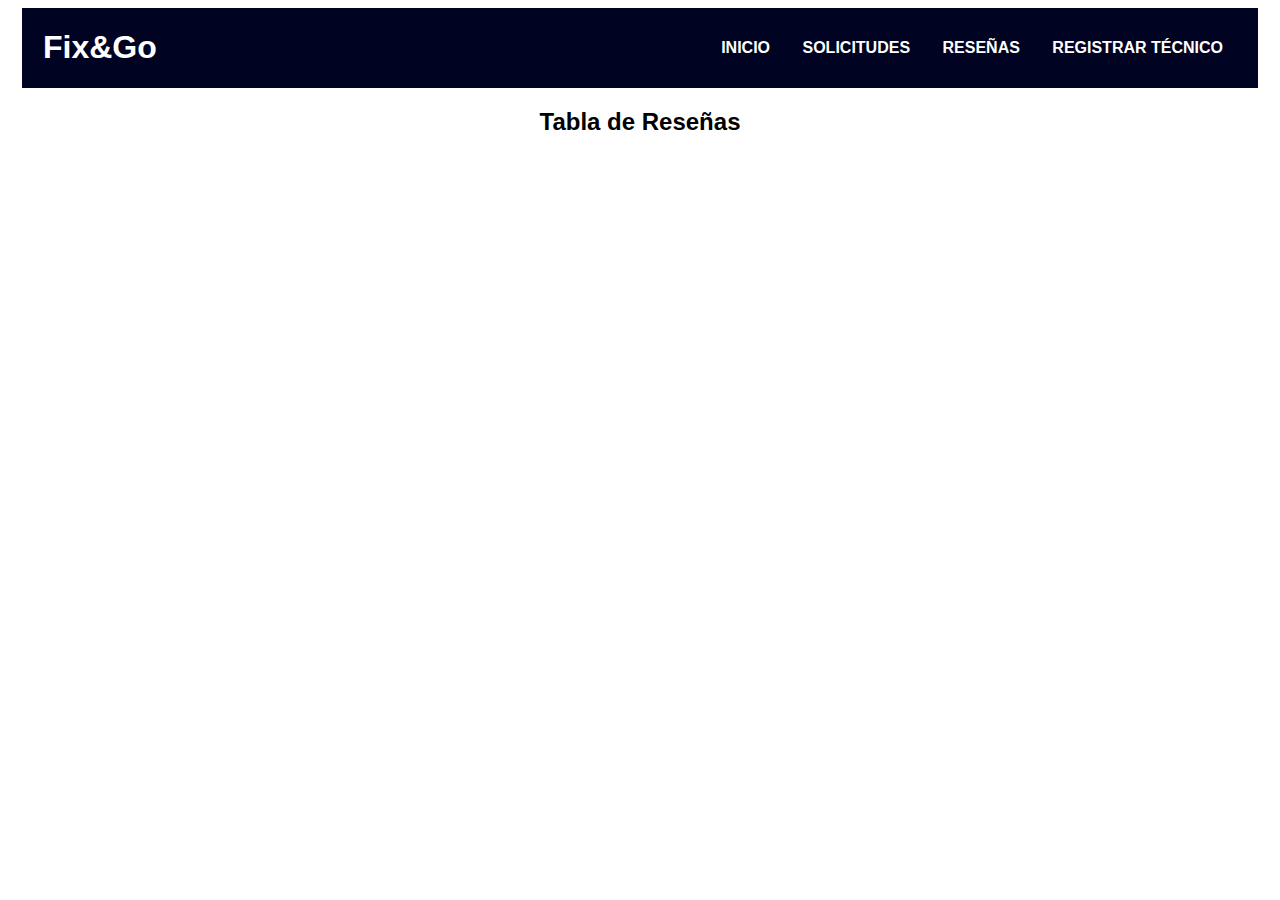
==== html/admReseñas.html @ eee5cd03 "Add files via upload" ====
<!DOCTYPE html>
<html lang="en">
<head>
    <meta charset="UTF-8">
    <meta name="viewport" content="width=device-width, initial-scale=1.0">
    <title>Solicitudes</title>
    <link rel="stylesheet" href="../css/admReseñas.css">
</head>
<header>
    <nav>
        <h1>Fix&Go</h1>
    <ul>
        <li><a href="admin.html">INICIO</a></li>
        <li><a href="admSolicitud.html">SOLICITUDES</a></li>
        <li><a href="admReseñas.html">RESEÑAS</a></li>
        <li><a href="admRegistrar.html">REGISTRAR TÉCNICO</a></li>
    </ul>
    </nav>
</header>
<body>
    <h2>Tabla de Reseñas</h2>
    <table id="tabla"></table>
    <script src="../js/admReseñas.js"></script>
</body>
</html>
---- css/admReseñas.css ----
*{
    font-family: 'Trebuchet MS', 'Lucida Sans Unicode', 'Lucida Grande', 'Lucida Sans', Arial, sans-serif;
    padding-left: 7px;
    padding-right: 7px;
}

table {
    width: 50%;
    border-collapse: collapse;
    margin: auto;
    margin-top: 10px;
}

th, td {
    border: 1px solid black; 
    padding: 4px;
    text-align: left;
}

th {
    background-color: #000A65;
    color: white;
}

nav{
    display: flex;
    align-items: center;
    justify-content: space-between;
    font-weight: bold;
}

ul li{
    display: inline-block;
}

a{
    color: white;
    text-decoration: none;
}

a:hover{
    color: #000A65;
}

header{
    background-color:#000321;
}

header h1{
    color: white;
}

body h2{
    text-align: center;
}
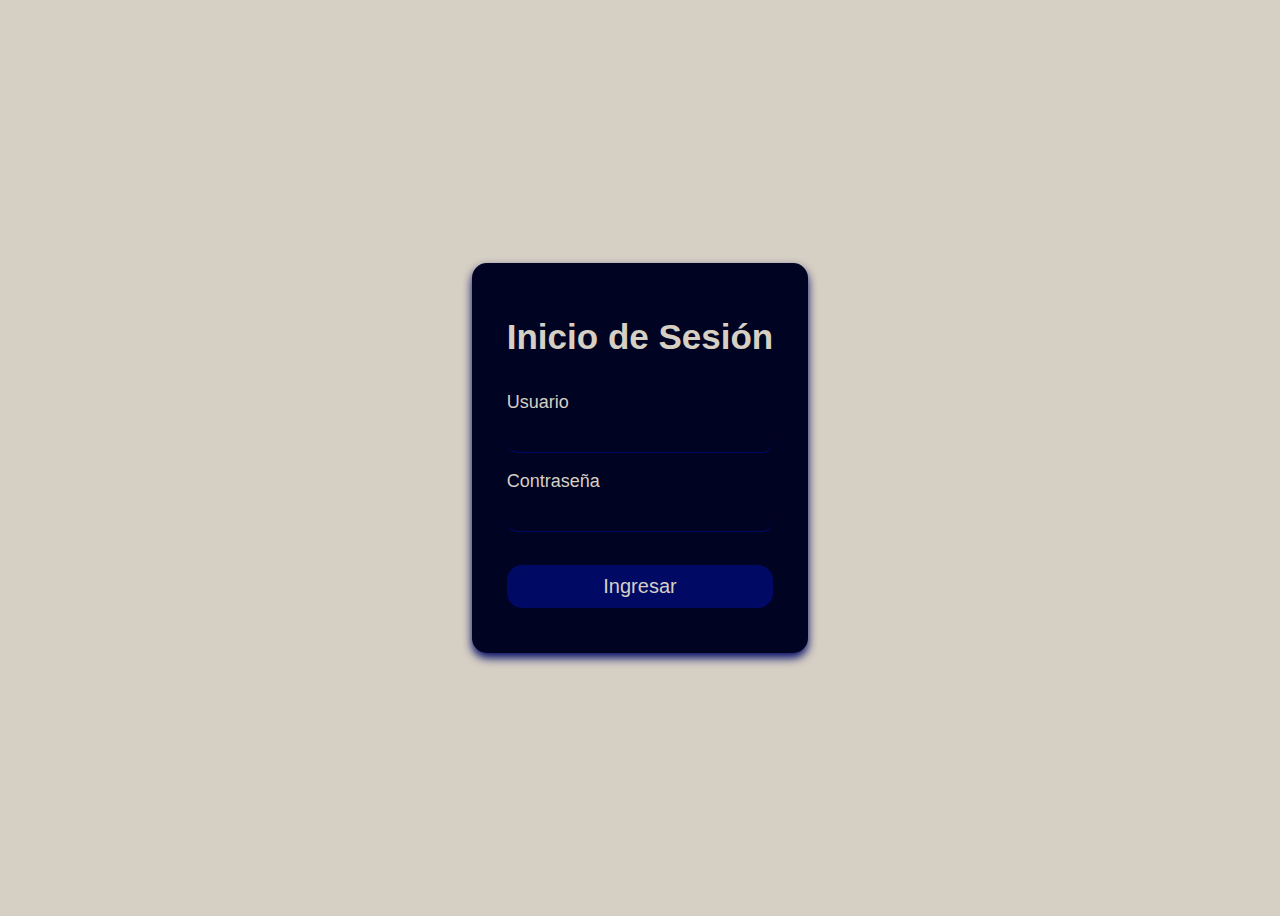
==== commit aeb70efc: "Add files via upload" ====
--- a/html/admReseñas.html
+++ b/html/admReseñas.html
@@ -3,7 +3,7 @@
 <head>
     <meta charset="UTF-8">
     <meta name="viewport" content="width=device-width, initial-scale=1.0">
-    <title>Solicitudes</title>
+    <title>Reseñas</title>
     <link rel="stylesheet" href="../css/admReseñas.css">
 </head>
 <header>
@@ -13,7 +13,8 @@
         <li><a href="admin.html">INICIO</a></li>
         <li><a href="admSolicitud.html">SOLICITUDES</a></li>
         <li><a href="admReseñas.html">RESEÑAS</a></li>
-        <li><a href="admRegistrar.html">REGISTRAR TÉCNICO</a></li>
+        <li><a href="gestion.html">GESTION</a></li>
+        <li><a href="#" onclick="cerrarSesion()">Cerrar Sesión</a></li>
     </ul>
     </nav>
 </header>
@@ -21,5 +22,6 @@
     <h2>Tabla de Reseñas</h2>
     <table id="tabla"></table>
     <script src="../js/admReseñas.js"></script>
+    <script src="../js/verificar.js"></script>
 </body>
 </html>--- a/css/admReseñas.css
+++ b/css/admReseñas.css
@@ -52,4 +52,7 @@
 
 body h2{
     text-align: center;
-}+}
+
+
+
